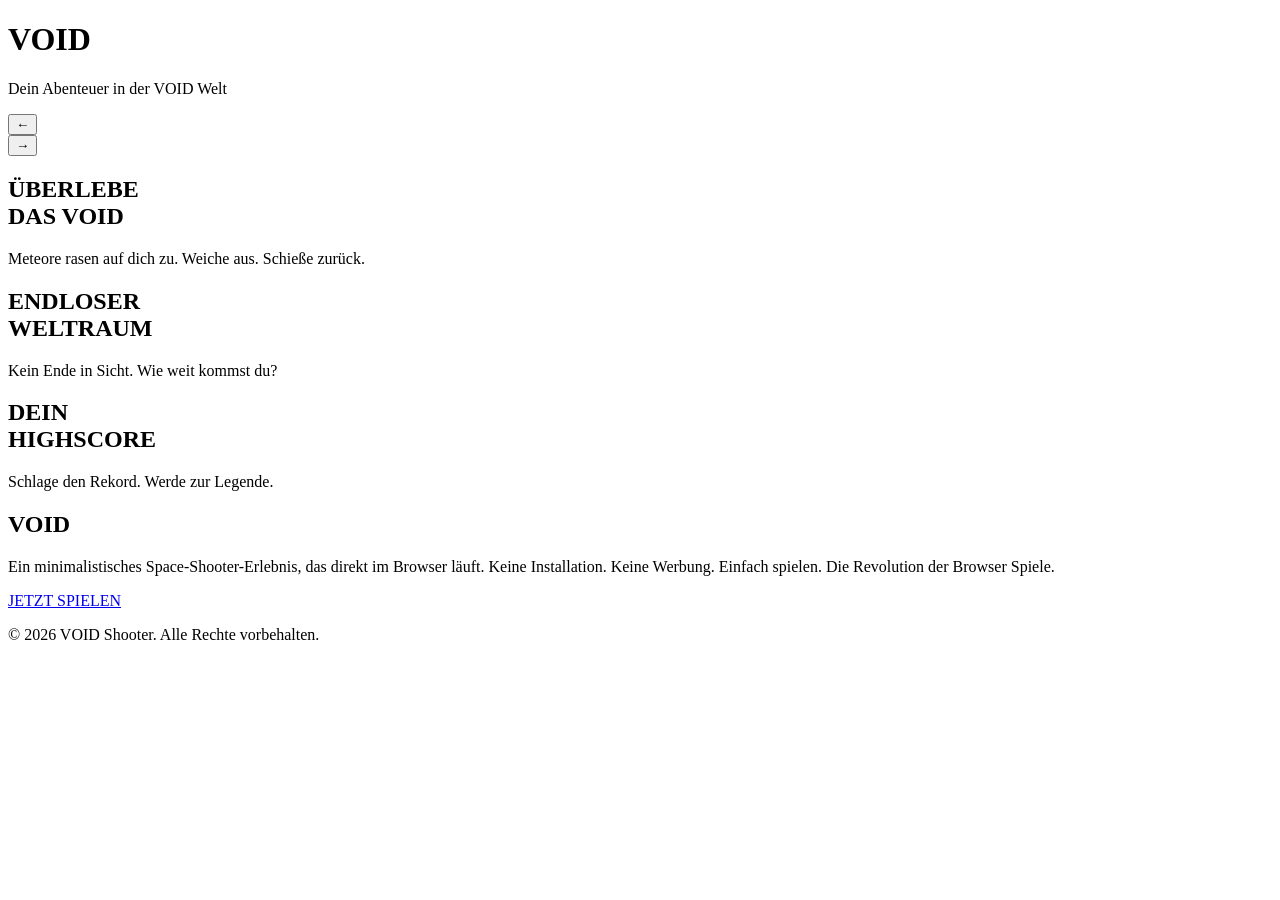
==== index.html @ ac9fad21 "Add files via upload" ====
<!DOCTYPE html> <!-- HTML5 damit der Browser weiß was das für ein Dokument ist -->
<html>
    <head>
        <title>VOID Shooter</title>
        <link rel="stylesheet" href="style.css">
        <link href="https://fonts.googleapis.com/css2?family=Orbitron:wght@400;700;900&family=Rajdhani:wght@300;400;600&display=swap" rel="stylesheet">
    </head>
    <body>
        <header id="header">
            <h1><span class="logo-v">V</span>OID</h1>
            <p class="tagline">Dein Abenteuer in der VOID Welt</p>
        </header>
        <section id="carousel">
            <div class="carousel-track">
                <div class="carousel-controls">
                    <button id="prevBtn">&#8592;</button>
                    <div class="carousel-dots">
                        <span class="dot active"></span>
                        <span class="dot"></span>
                        <span class="dot"></span>
                    </div>
                    <button id="nextBtn">&#8594;</button>
                </div>
                <div class="slide active">
                    <div class="slide-bg bg1"></div>
                    <div class="slide-content">
                        <h2>ÜBERLEBE<br>DAS VOID</h2>
                        <p>Meteore rasen auf dich zu. Weiche aus. Schieße zurück.</p>
                    </div>
                </div>

                <div class="slide">
                    <div class="slide-bg bg2"></div>
                    <div class="slide-content">
                        <h2>ENDLOSER<br>WELTRAUM</h2>
                        <p>Kein Ende in Sicht. Wie weit kommst du?</p>
                    </div>
                </div>

                <div class="slide">
                    <div class="slide-bg bg3"></div>
                    <div class="slide-content">
                        <h2>DEIN<br>HIGHSCORE</h2>
                        <p>Schlage den Rekord. Werde zur Legende.</p>
                    </div>
                </div>

            </div>
        </section>
        <section id="promo">
    <div class="promo-inner">
        <div class="promo-text">
          <h2><span class="logo-v">V</span>OID</h2>
            <p>Ein minimalistisches Space-Shooter-Erlebnis, das direkt im Browser läuft. Keine Installation. Keine Werbung. Einfach spielen. Die Revolution der Browser Spiele.</p>
            <div class="button">
                <a href="game.html">JETZT SPIELEN</a>
            </div>
        </div>
    </div>
</section>

<footer id="footer">
    <p>© 2026 VOID Shooter. Alle Rechte vorbehalten.</p>
</footer>
    <script src="script.js"></script>
    </body>
</html>
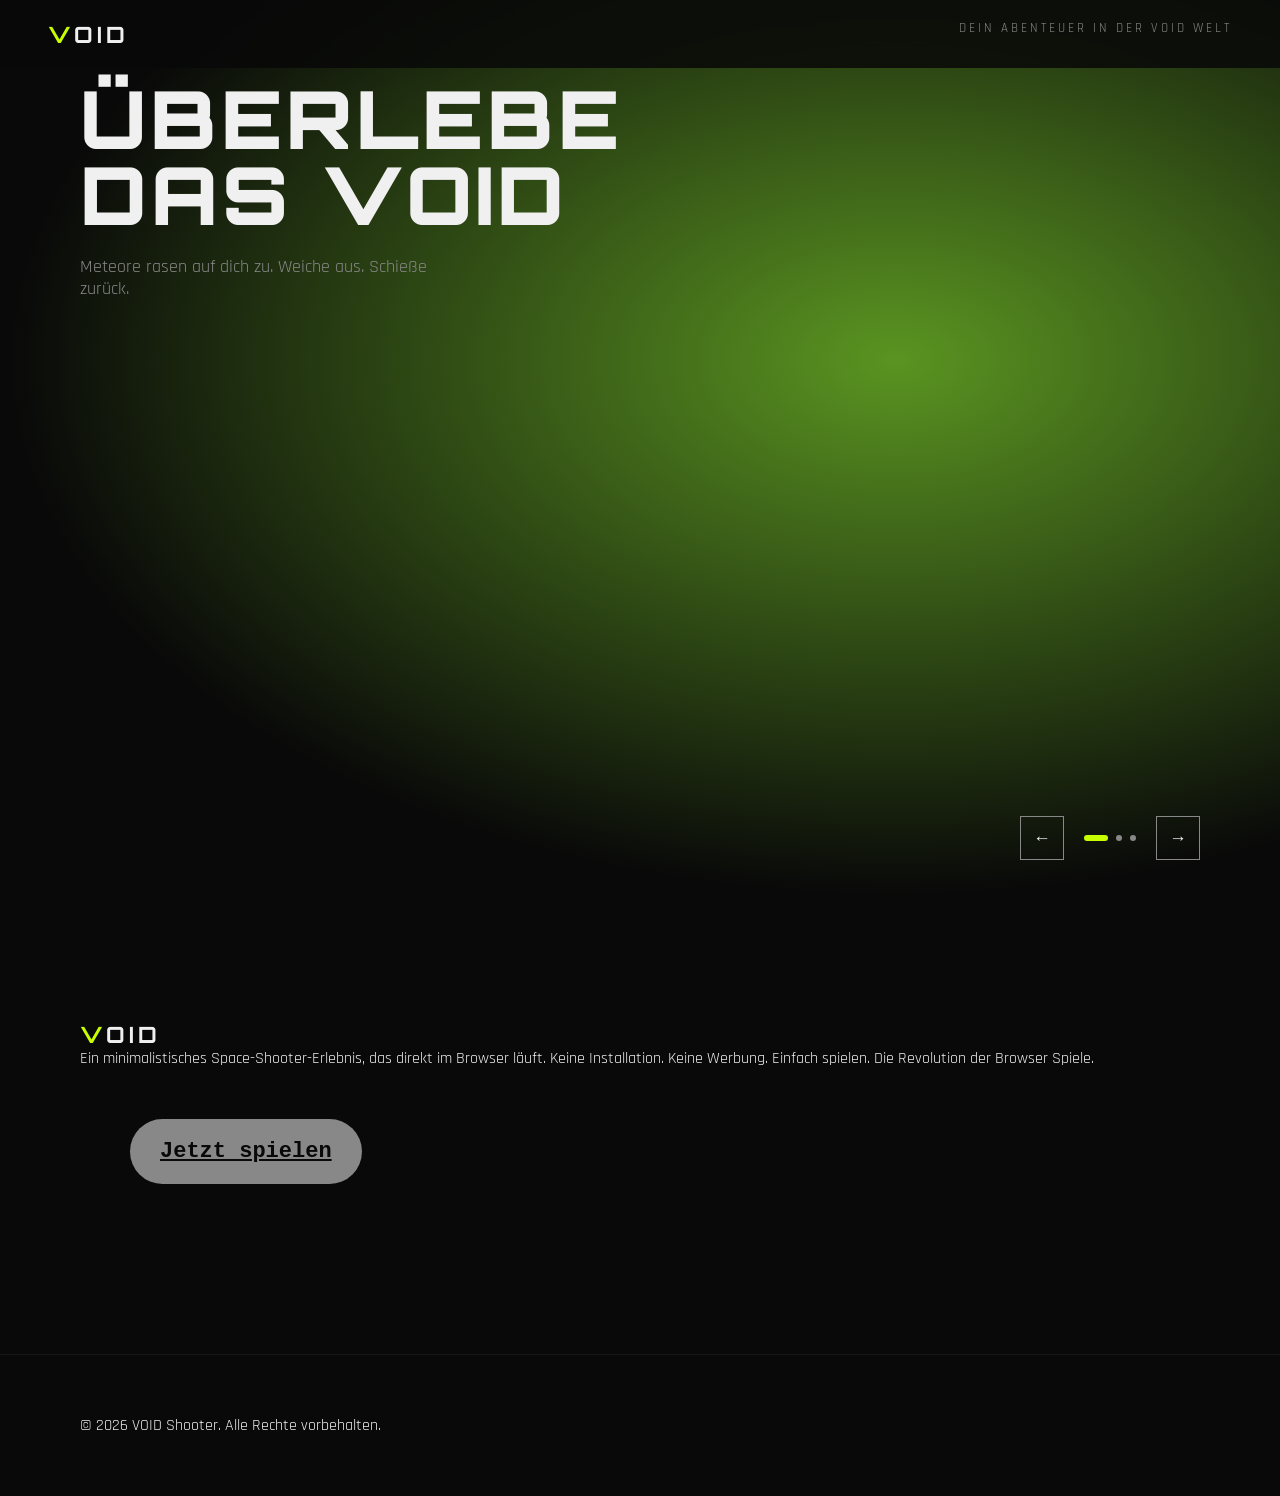
==== commit 0465a5f8: "Add files via upload" ====
--- a/index.html
+++ b/index.html
@@ -2,12 +2,12 @@
 <html>
     <head>
         <title>VOID Shooter</title>
-        <link rel="stylesheet" href="style.css">
-        <link href="https://fonts.googleapis.com/css2?family=Orbitron:wght@400;700;900&family=Rajdhani:wght@300;400;600&display=swap" rel="stylesheet">
+        <link rel="stylesheet" href="style.css"> <!-- Link zum CSS Dokument-->
+        <link href="https://fonts.googleapis.com/css2?family=Orbitron:wght@400;700;900&family=Rajdhani:wght@300;400;600&display=swap" rel="stylesheet"> <!-- Link zur Schriftart (von google Service)-->
     </head>
     <body>
         <header id="header">
-            <h1><span class="logo-v">V</span>OID</h1>
+            <h1><span class="logo-v">V</span>OID</h1> <!-- Span ist dafür um das V abzusondern-->
             <p class="tagline">Dein Abenteuer in der VOID Welt</p>
         </header>
         <section id="carousel">
@@ -52,15 +52,14 @@
         <div class="promo-text">
           <h2><span class="logo-v">V</span>OID</h2>
             <p>Ein minimalistisches Space-Shooter-Erlebnis, das direkt im Browser läuft. Keine Installation. Keine Werbung. Einfach spielen. Die Revolution der Browser Spiele.</p>
-            <div class="button">
-                <a href="game.html">JETZT SPIELEN</a>
-            </div>
+            <a href="game.html" class="button">Jetzt spielen</a>
         </div>
     </div>
 </section>
 
 <footer id="footer">
     <p>© 2026 VOID Shooter. Alle Rechte vorbehalten.</p>
+    <p> </p>
 </footer>
     <script src="script.js"></script>
     </body>
--- a/style.css
+++ b/style.css
@@ -0,0 +1,178 @@
+*, *::before, *::after {
+    margin: 0;
+    padding: 0;
+    box-sizing: border-box;
+}
+
+:root {
+    --black: #090909;
+    --white: #f0f0f0;
+    --accent: #c8ff00;
+    --gray-light: #888;
+}
+
+body {
+    background-color: var(--black);
+    color: var(--white);
+    font-family: 'Rajdhani', sans-serif;
+}
+
+#header {
+    position: fixed;
+    top: 0;
+    left: 0;
+    right: 0;
+    display: flex;
+    justify-content: space-between;
+    padding: 20px 48px;
+    background: rgba(9, 9, 9, 0.85);
+    backdrop-filter: blur(12px);
+    z-index: 100;
+}
+
+h1, h2 {
+    font-size: 1.4rem;
+    letter-spacing: 4px;
+    font-family: 'Orbitron', monospace;
+}
+
+.logo-v {
+    color: var(--accent);
+}
+
+.tagline {
+    font-size: 0.8rem;
+    letter-spacing: 3px;
+    color: var(--gray-light);
+    text-transform: uppercase;
+}
+
+.slide {
+    position: absolute;
+    inset: 0;
+    opacity: 0;
+    transition: opacity 0.8s ease;
+}
+
+.slide-content {
+    position: relative;
+    z-index: 1;
+    padding: 80px;
+}
+
+.slide.active {
+    opacity: 1;
+}
+
+.slide-bg {
+    position: absolute;
+    inset: 0;
+}
+
+.bg1 {
+    background: radial-gradient(ellipse at 70% 40%, #5a9421 0%, #090909 70%);
+}
+
+.bg2 {
+    background: radial-gradient(ellipse at 30% 60%, #084581 0%, #090909 70%);
+}
+
+.bg3 {
+    background: radial-gradient(ellipse at 50% 30%, #da1d7b 0%, #640c0c 70%);
+}
+
+.slide-content h2 {
+    font-size: 5rem;
+    font-weight: 900;
+    line-height: 0.95;
+    margin-bottom: 24px;
+}
+
+.slide-content p {
+    font-size: 1.1rem;
+    color: var(--gray-light);
+    max-width: 400px;
+}
+
+.carousel-controls {
+    position: absolute;
+    bottom: 40px;
+    right: 80px;
+    display: flex;
+    align-items: center;
+    gap: 20px;
+    z-index: 10;
+}
+
+.carousel-controls button {
+    background: transparent;
+    border: 1px solid var(--gray-light);
+    color: var(--white);
+    width: 44px;
+    height: 44px;
+    cursor: pointer;
+    font-size: 1.1rem;
+}
+.carousel-dots {
+    display: flex;
+    gap: 8px;
+    align-items: center;
+}
+
+.dot {
+    width: 6px;
+    height: 6px;
+    background: var(--gray-light);
+    border-radius: 50%;
+}
+
+.dot.active {
+    background: var(--accent);
+    width: 24px;
+    border-radius: 3px;
+}
+
+#promo {
+    padding: 120px 80px;
+    background: var(--black);
+}
+
+#carousel {
+    position: relative;
+    width: 100%;
+    height: 100vh;
+    overflow: hidden;
+}
+
+#footer {
+    padding: 60px 80px;
+    border-top: 1px solid rgba(255,255,255,0.05);
+}
+
+#promo h2 {
+    font-size: 1.4rem;
+    letter-spacing: 4px;
+    font-family: 'Orbitron', monospace;
+}
+
+.button {
+    padding: 20px 30px;
+    font-size: 22px;
+    border: none; /* kein rand beim button*/
+    border-radius: 50px; /*Border radius macht das rund*/
+    background-color: var(--gray-light);
+    color: black;
+    font-family: 'Courier New', Courier, monospace;
+    transition: box-shadow 0.3s; /*Ist für cleanen übergang zuständig*/
+    font-weight: bold;
+    margin: 50px;
+    display: inline-block;
+}
+
+#promo a {
+    color: var(--black);
+}
+
+.buttons button:hover {
+    box-shadow: 0px 0px 15px rgba(0, 0, 0, 0.3); /*Schatten hinter dem Button*/
+}
